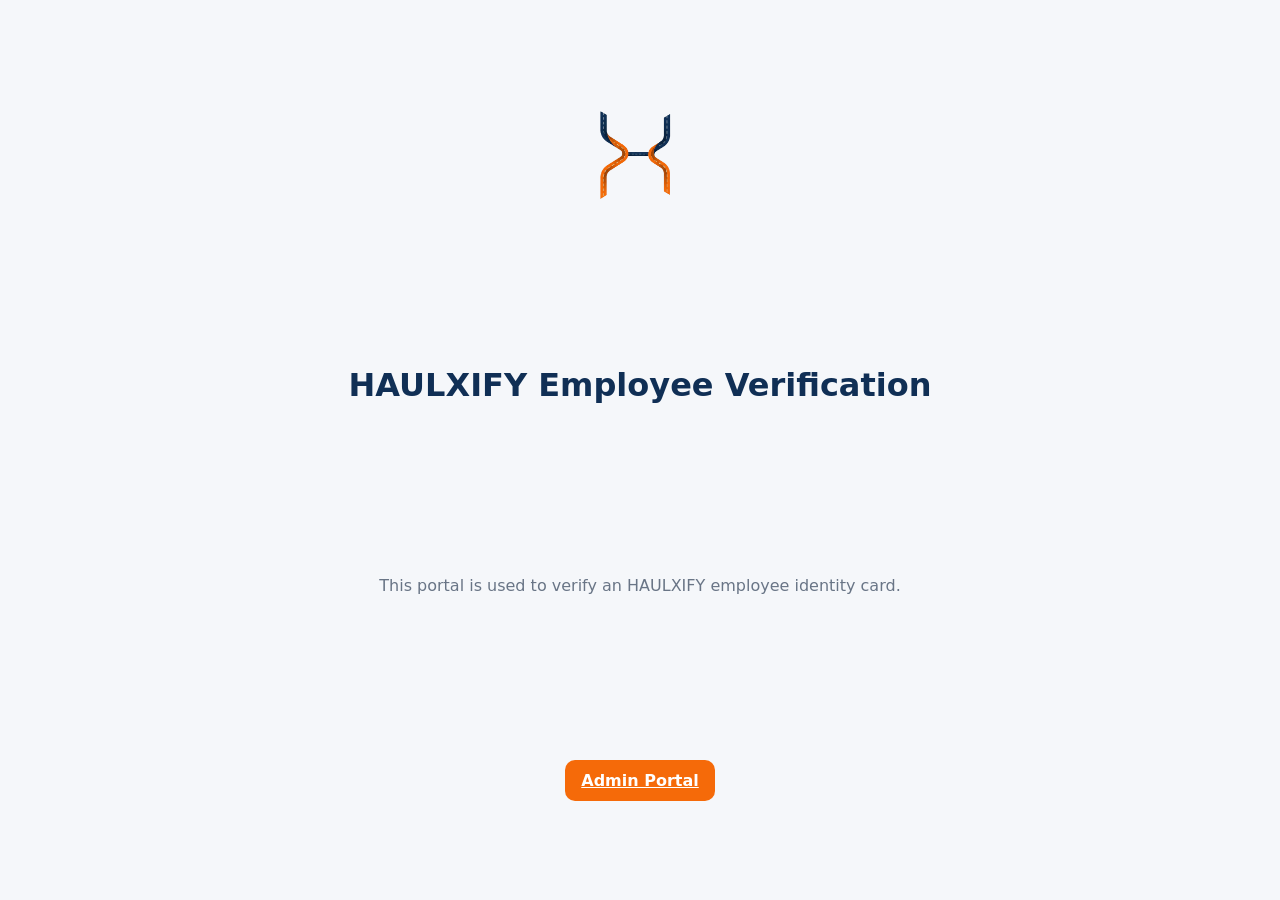
==== index.html @ c9050180 "." ====
<!doctype html>
<html lang="en">
<head>
  <meta charset="utf-8">
  <meta name="viewport" content="width=device-width,initial-scale=1">
  <meta name="referrer" content="no-referrer">
  <title>HAULXIFY Employee Verification</title>
  <link rel="icon" href="assets/logo.webp">
  <link rel="stylesheet" href="css/styles.css">
</head>
<body>
  <main class="landing">
    <img class="brand-logo" src="assets/logo.webp" alt="HAULXIFY">
    <h1>HAULXIFY Employee Verification</h1>
    <p class="muted">This portal is used to verify an HAULXIFY employee identity card.</p>
    <a class="btn primary" href="admin.html">Admin Portal</a>
  </main>
</body>
</html>
---- css/styles.css ----
:root{
  --navy:#102f55;
  --navy2:#173d68;
  --orange:#f56a09;
  --orange2:#ff8a23;
  --bg:#f5f7fa;
  --text:#17202a;
  --muted:#697586;
  --line:#dce2e8;
  --danger:#b42318;
  --white:#fff;
  --shadow:0 14px 40px rgba(16,47,85,.10);
}

*{box-sizing:border-box}
body{
  margin:0;
  font-family:Inter,ui-sans-serif,system-ui,-apple-system,Segoe UI,Roboto,Arial,sans-serif;
  background:var(--bg);
  color:var(--text);
}
button,input,textarea,select{font:inherit}
button{cursor:pointer}
.hidden{display:none!important}

.landing,.verify-shell{
  min-height:100vh;
  display:grid;
  place-items:center;
  padding:24px;
}
.landing{text-align:center}
.brand-logo{width:130px;height:110px;object-fit:contain}
.landing h1{color:var(--navy);margin:8px 0 6px}
.muted{color:var(--muted)}

.btn{
  border:0;border-radius:10px;padding:11px 16px;
  font-weight:700;transition:.15s ease;
}
.btn.primary{background:var(--orange);color:#fff}
.btn.primary:hover{background:var(--orange2)}
.btn.ghost{background:#fff;color:var(--navy);border:1px solid var(--line)}
.btn.danger{background:var(--danger);color:#fff}
.btn.small{padding:7px 10px;font-size:12px}
.btn.danger-outline{color:var(--danger);background:#fff;border:1px solid #f0b9b4}

.verify-card,.panel{
  background:#fff;
  border:1px solid var(--line);
  border-radius:18px;
  box-shadow:var(--shadow);
}
.verify-card{width:min(560px,100%);padding:28px}
.brand-row{display:flex;align-items:center;gap:10px;font-weight:800;color:var(--navy);letter-spacing:.06em}
.brand-row img{width:44px;height:40px;object-fit:contain}

.verify-footer{
  display:flex;justify-content:space-between;
  color:var(--muted);font-size:12px;margin-top:24px;
  padding-top:16px;border-top:1px solid var(--line);
}
.state{text-align:center;padding:45px 0;color:var(--muted)}
.spinner{
  width:32px;height:32px;border:4px solid #e7edf3;
  border-top-color:var(--orange);border-radius:50%;
  animation:spin .9s linear infinite;margin:0 auto 14px;
}
@keyframes spin{to{transform:rotate(360deg)}}

.employee{text-align:center}
.employee-photo{
  width:118px;height:118px;border-radius:50%;
  object-fit:cover;border:5px solid #fff;
  box-shadow:0 7px 25px rgba(0,0,0,.13);
  margin:15px auto;
  display:block;
}
.verified-mark{
  display:inline-block;
  background:#eaf8ef;color:#16703a;
  border:1px solid #b7e2c7;
  padding:7px 11px;border-radius:999px;
  font-weight:800;font-size:12px;letter-spacing:.04em;
}
.employee h1{color:var(--navy);margin:14px 0 2px}
.designation{color:var(--orange);font-weight:800;margin:0 0 22px}
.detail-grid{
  display:grid;grid-template-columns:1fr 1fr;gap:12px;text-align:left;
}
.detail-grid > div{
  border:1px solid var(--line);border-radius:10px;padding:12px;
  background:#fafbfd;
}
.detail-grid span{display:block;color:var(--muted);font-size:11px;text-transform:uppercase;letter-spacing:.05em}
.detail-grid strong{display:block;margin-top:4px;color:var(--navy);font-size:14px}

.error{
  margin-top:15px;padding:12px 14px;border-radius:10px;
  background:#fff0ef;color:var(--danger);border:1px solid #f2c3bf;
}
.notice{
  margin-top:14px;padding:12px 14px;border-radius:10px;
  background:#eef8ff;color:var(--navy);border:1px solid #c7e6fa;
}

.admin-shell{max-width:1280px;margin:0 auto;padding:24px}
.auth-panel{max-width:520px;margin:7vh auto;padding:28px}
.topbar{
  display:flex;justify-content:space-between;align-items:center;
  gap:16px;margin-bottom:20px;
}
.top-actions{display:flex;gap:10px;align-items:center}
.dashboard-grid{
  display:grid;grid-template-columns:2fr 1fr;gap:20px;
  margin-bottom:20px;
}
.panel{padding:22px}
.panel-head{
  display:flex;justify-content:space-between;align-items:flex-start;
  gap:16px;margin-bottom:18px;
}
.panel h2{margin:0;color:var(--navy)}
.panel p{margin:6px 0 0}

.form-grid{
  display:grid;grid-template-columns:1fr 1fr;gap:14px;
}
.form-grid label{font-size:13px;font-weight:700;color:var(--navy)}
.form-grid input,.form-grid textarea,.form-grid select,.search{
  width:100%;margin-top:6px;
  padding:11px 12px;border:1px solid var(--line);
  border-radius:9px;background:#fff;outline:none;
}
.form-grid input:focus,.form-grid textarea:focus,.form-grid select:focus,.search:focus{
  border-color:var(--orange);box-shadow:0 0 0 3px rgba(245,106,9,.10);
}
.full{grid-column:1 / -1}
.form-actions{display:flex;gap:10px;justify-content:flex-end}

.qr-panel{text-align:center}
.qr-box{display:inline-flex;padding:14px;background:#fff;border:1px solid var(--line);border-radius:14px}
.qr-box img,.qr-box canvas{max-width:100%;height:auto}
.qr-link{
  font-size:11px;color:var(--muted);word-break:break-all;
  margin:12px 0 16px;
}
.empty{padding:45px 20px;text-align:center;color:var(--muted);border:1px dashed var(--line);border-radius:12px}

.table-wrap{overflow-x:auto}
table{border-collapse:collapse;width:100%;min-width:900px}
th,td{text-align:left;padding:12px;border-bottom:1px solid var(--line);font-size:13px}
th{color:var(--navy);background:#fafbfd}
.row-actions{display:flex;gap:6px}
.badge{
  display:inline-block;padding:5px 8px;border-radius:999px;
  text-transform:capitalize;font-size:11px;font-weight:800;
}
.badge.active{background:#eaf8ef;color:#16703a}
.badge.frozen{background:#fff6dd;color:#8b5e00}
.badge.canceled{background:#fff0ef;color:#b42318}
.search{max-width:300px}

@media (max-width:900px){
  .dashboard-grid{grid-template-columns:1fr}
  .topbar{align-items:flex-start;flex-direction:column}
}
@media (max-width:620px){
  .admin-shell{padding:14px}
  .form-grid,.detail-grid{grid-template-columns:1fr}
  .panel{padding:16px}
  .panel-head{flex-direction:column}
  .search{max-width:none}
  .form-actions{flex-direction:column}
  .form-actions .btn{width:100%}
}
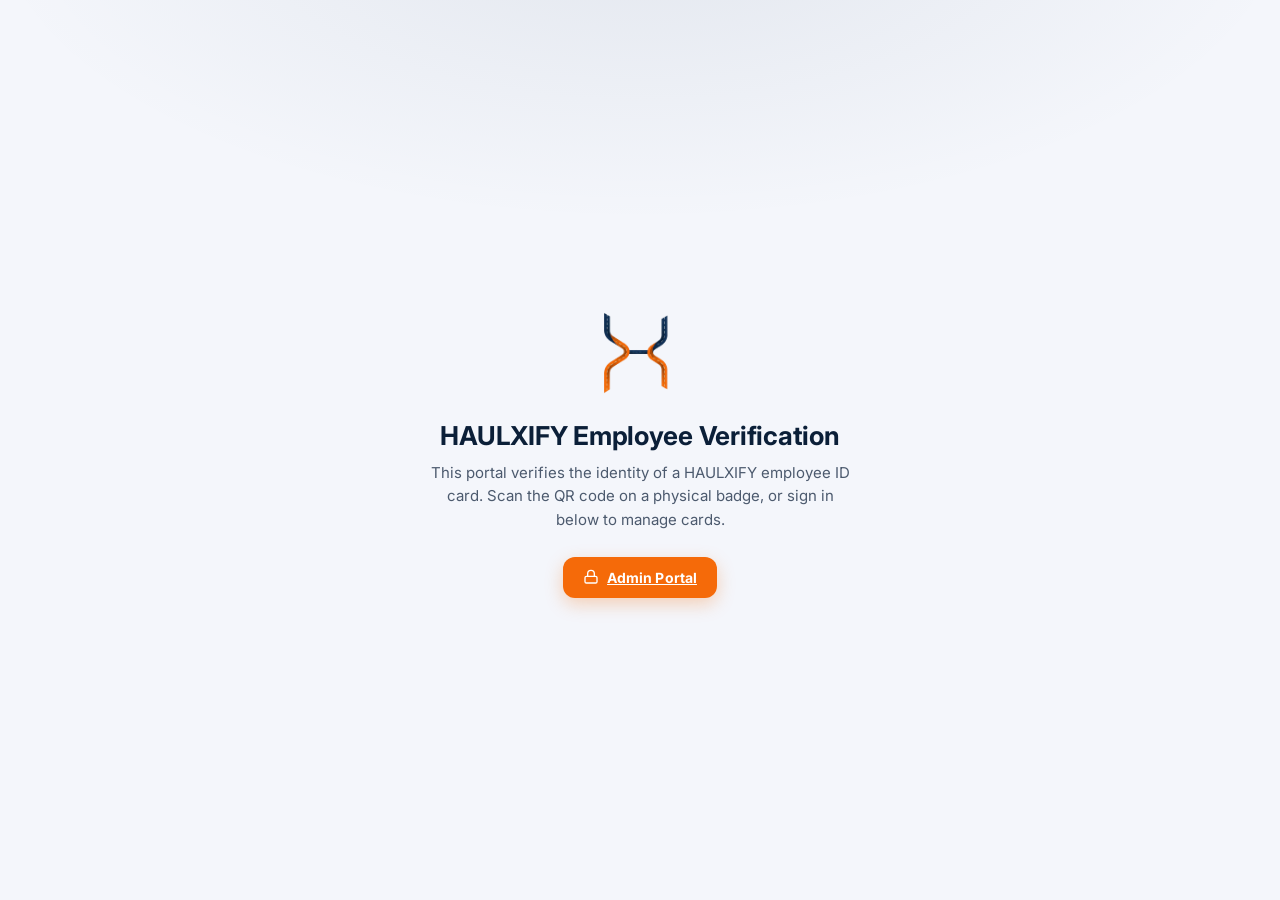
==== commit b81af69d: "." ====
--- a/index.html
+++ b/index.html
@@ -4,16 +4,26 @@
   <meta charset="utf-8">
   <meta name="viewport" content="width=device-width,initial-scale=1">
   <meta name="referrer" content="no-referrer">
+  <meta name="theme-color" content="#0b1f38">
+  <meta name="description" content="Secure digital identity verification for HAULXIFY employees.">
   <title>HAULXIFY Employee Verification</title>
   <link rel="icon" href="assets/logo.webp">
+  <link rel="preconnect" href="https://fonts.googleapis.com">
+  <link rel="preconnect" href="https://fonts.gstatic.com" crossorigin>
+  <link href="https://fonts.googleapis.com/css2?family=Inter:wght@400;500;600;700;800&family=IBM+Plex+Mono:wght@500;600&display=swap" rel="stylesheet">
   <link rel="stylesheet" href="css/styles.css">
 </head>
 <body>
   <main class="landing">
-    <img class="brand-logo" src="assets/logo.webp" alt="HAULXIFY">
-    <h1>HAULXIFY Employee Verification</h1>
-    <p class="muted">This portal is used to verify an HAULXIFY employee identity card.</p>
-    <a class="btn primary" href="admin.html">Admin Portal</a>
+    <div class="landing-inner">
+      <img class="brand-logo" src="assets/logo.webp" alt="HAULXIFY">
+      <h1>HAULXIFY Employee Verification</h1>
+      <p class="muted">This portal verifies the identity of a HAULXIFY employee ID card. Scan the QR code on a physical badge, or sign in below to manage cards.</p>
+      <a class="btn primary" href="admin.html">
+        <svg viewBox="0 0 24 24" fill="none" stroke="currentColor" stroke-width="2"><rect x="3" y="11" width="18" height="10" rx="2"/><path d="M7 11V7a5 5 0 0 1 10 0v4"/></svg>
+        Admin Portal
+      </a>
+    </div>
   </main>
 </body>
 </html>
--- a/css/styles.css
+++ b/css/styles.css
@@ -1,176 +1,436 @@
+/* ==========================================================================
+   HAULXIFY Employee ID — Design System
+   Credential-inspired: guilloché security pattern, dual-ring photo frame,
+   monospace data fields — visual cues borrowed from passports/ID cards
+   to signal authenticity, not just decoration.
+   ========================================================================== */
+
 :root{
-  --navy:#102f55;
-  --navy2:#173d68;
-  --orange:#f56a09;
-  --orange2:#ff8a23;
-  --bg:#f5f7fa;
-  --text:#17202a;
-  --muted:#697586;
-  --line:#dce2e8;
-  --danger:#b42318;
-  --white:#fff;
-  --shadow:0 14px 40px rgba(16,47,85,.10);
-}
-
-*{box-sizing:border-box}
+  /* Brand */
+  --navy-950:#081426;
+  --navy-900:#0b1f38;
+  --navy-800:#102f55;
+  --navy-700:#173d68;
+  --navy-600:#1d4a80;
+  --navy-100:#eaf0f9;
+  --navy-50:#f4f7fb;
+
+  --orange-600:#e05f04;
+  --orange-500:#f56a09;
+  --orange-400:#ff8a23;
+  --orange-100:#fff1e3;
+
+  --ink:#0f1a2b;
+  --ink-soft:#4c5a6e;
+  --ink-faint:#8494a8;
+  --line:#e2e8f1;
+  --line-soft:#edf1f6;
+  --paper:#f4f6fb;
+  --white:#ffffff;
+
+  --success-bg:#e9f9ee;
+  --success-fg:#16703a;
+  --success-line:#b7e2c7;
+  --warning-bg:#fff7e0;
+  --warning-fg:#8a5b00;
+  --warning-line:#f2dfa0;
+  --danger-bg:#fdedec;
+  --danger-fg:#b3261e;
+  --danger-line:#f3c6c2;
+
+  /* Elevation */
+  --shadow-sm:0 1px 2px rgba(11,31,56,.06), 0 1px 1px rgba(11,31,56,.04);
+  --shadow-md:0 8px 24px rgba(11,31,56,.09), 0 2px 6px rgba(11,31,56,.06);
+  --shadow-lg:0 24px 60px rgba(8,20,38,.18), 0 6px 18px rgba(8,20,38,.08);
+  --shadow-focus:0 0 0 4px rgba(245,106,9,.14);
+
+  /* Radius scale */
+  --r-sm:8px;
+  --r-md:12px;
+  --r-lg:20px;
+  --r-xl:28px;
+  --r-pill:999px;
+
+  --font-ui:"Inter",ui-sans-serif,system-ui,-apple-system,"Segoe UI",Roboto,Arial,sans-serif;
+  --font-mono:"IBM Plex Mono",ui-monospace,"SFMono-Regular",Menlo,Consolas,monospace;
+}
+
+/* ---------- Reset ---------- */
+*,*::before,*::after{box-sizing:border-box}
+html{-webkit-text-size-adjust:100%}
 body{
   margin:0;
-  font-family:Inter,ui-sans-serif,system-ui,-apple-system,Segoe UI,Roboto,Arial,sans-serif;
-  background:var(--bg);
-  color:var(--text);
-}
-button,input,textarea,select{font:inherit}
+  font-family:var(--font-ui);
+  background:var(--paper);
+  color:var(--ink);
+  -webkit-font-smoothing:antialiased;
+  text-rendering:optimizeLegibility;
+}
+button,input,textarea,select{font:inherit;color:inherit}
 button{cursor:pointer}
+img{max-width:100%;display:block}
+a{color:inherit}
 .hidden{display:none!important}
 
-.landing,.verify-shell{
+:focus-visible{outline:2px solid var(--orange-500);outline-offset:2px}
+
+@media (prefers-reduced-motion:reduce){
+  *,*::before,*::after{animation-duration:.001ms!important;animation-iteration-count:1!important;transition-duration:.001ms!important}
+}
+
+/* ==========================================================================
+   Landing
+   ========================================================================== */
+.landing{
   min-height:100vh;
   display:grid;
   place-items:center;
   padding:24px;
-}
-.landing{text-align:center}
-.brand-logo{width:130px;height:110px;object-fit:contain}
-.landing h1{color:var(--navy);margin:8px 0 6px}
-.muted{color:var(--muted)}
-
+  text-align:center;
+  background:
+    radial-gradient(1100px 520px at 50% -10%, rgba(16,47,85,.08), transparent 60%),
+    var(--paper);
+}
+.landing-inner{max-width:420px}
+.brand-logo{width:120px;height:100px;object-fit:contain;margin:0 auto 18px}
+.landing h1{
+  color:var(--navy-900);
+  font-size:26px;
+  letter-spacing:-.01em;
+  margin:0 0 10px;
+}
+.landing .muted{font-size:15px;line-height:1.55;margin:0 0 26px}
+.muted{color:var(--ink-soft)}
+
+/* ==========================================================================
+   Buttons
+   ========================================================================== */
 .btn{
-  border:0;border-radius:10px;padding:11px 16px;
-  font-weight:700;transition:.15s ease;
-}
-.btn.primary{background:var(--orange);color:#fff}
-.btn.primary:hover{background:var(--orange2)}
-.btn.ghost{background:#fff;color:var(--navy);border:1px solid var(--line)}
-.btn.danger{background:var(--danger);color:#fff}
-.btn.small{padding:7px 10px;font-size:12px}
-.btn.danger-outline{color:var(--danger);background:#fff;border:1px solid #f0b9b4}
-
-.verify-card,.panel{
-  background:#fff;
+  display:inline-flex;align-items:center;justify-content:center;gap:8px;
+  border:0;border-radius:var(--r-md);padding:12px 20px;
+  font-weight:700;font-size:14px;letter-spacing:.005em;
+  transition:transform .12s ease, box-shadow .12s ease, background-color .12s ease;
+}
+.btn svg{width:16px;height:16px;flex:none}
+.btn.primary{background:var(--orange-500);color:#fff;box-shadow:0 6px 18px rgba(245,106,9,.28)}
+.btn.primary:hover{background:var(--orange-600);transform:translateY(-1px)}
+.btn.primary:active{transform:translateY(0)}
+.btn.ghost{background:var(--white);color:var(--navy-800);border:1px solid var(--line)}
+.btn.ghost:hover{border-color:var(--navy-600);color:var(--navy-900)}
+.btn.subtle{background:var(--navy-50);color:var(--navy-800);border:1px solid var(--navy-100)}
+.btn.subtle:hover{background:var(--navy-100)}
+.btn.danger{background:var(--danger-fg);color:#fff}
+.btn.danger:hover{background:#9a201a}
+.btn.small{padding:8px 12px;font-size:12.5px;border-radius:var(--r-sm)}
+.btn.danger-outline{color:var(--danger-fg);background:#fff;border:1px solid var(--danger-line)}
+.btn.danger-outline:hover{background:var(--danger-bg)}
+.btn:disabled{opacity:.55;cursor:not-allowed;transform:none!important}
+.btn.full{width:100%}
+
+/* ==========================================================================
+   Verify page — the credential
+   ========================================================================== */
+.verify-body{background:var(--navy-950)}
+.verify-shell{
+  min-height:100vh;
+  display:grid;
+  place-items:center;
+  gap:18px;
+  padding:32px 18px;
+  background:
+    radial-gradient(900px 500px at 15% 0%, rgba(245,106,9,.10), transparent 55%),
+    radial-gradient(1000px 600px at 85% 100%, rgba(29,74,128,.35), transparent 55%),
+    linear-gradient(180deg, var(--navy-950), #050c17 65%);
+}
+
+.verify-card{
+  width:min(420px,100%);
+  background:var(--white);
+  border-radius:var(--r-xl);
+  overflow:hidden;
+  box-shadow:var(--shadow-lg);
+  position:relative;
+}
+
+.badge-header{
+  position:relative;
+  padding:22px 24px 56px;
+  background:
+    linear-gradient(160deg, var(--navy-700), var(--navy-950) 120%);
+  color:#fff;
+  /* No overflow:hidden here — .verify-card already clips to the rounded
+     card shape. Hiding overflow on the header itself would clip the photo
+     ring's intentional overlap into the white body below. */
+}
+/* Guilloché security-pattern texture — the signature detail, borrowed from
+   the fine engraved line-work used on currency and official ID cards. */
+.badge-header::before{
+  content:"";
+  position:absolute;inset:0;
+  opacity:.5;
+  background-image:url("data:image/svg+xml,%3Csvg%20xmlns='http://www.w3.org/2000/svg'%20width='120'%20height='120'%3E%3Cg%20fill='none'%20stroke='%23ffffff'%20stroke-width='1'%3E%3Cpath%20d='M-10%2020%20Q20%20-10%2050%2020%20T110%2020'%20stroke-opacity='.10'/%3E%3Cpath%20d='M-10%2040%20Q20%2010%2050%2040%20T110%2040'%20stroke-opacity='.08'/%3E%3Cpath%20d='M-10%2060%20Q20%2030%2050%2060%20T110%2060'%20stroke-opacity='.10'/%3E%3Cpath%20d='M-10%2080%20Q20%2050%2050%2080%20T110%2080'%20stroke-opacity='.08'/%3E%3Cpath%20d='M-10%20100%20Q20%2070%2050%20100%20T110%20100'%20stroke-opacity='.10'/%3E%3C/g%3E%3C/svg%3E");
+  background-size:120px 120px;
+  pointer-events:none;
+}
+.badge-header::after{
+  content:"";
+  position:absolute;left:0;right:0;bottom:0;height:1px;
+  background:linear-gradient(90deg, transparent, rgba(255,138,35,.65), transparent);
+}
+.badge-brand{position:relative;display:flex;align-items:center;gap:11px}
+.badge-logo{width:38px;height:32px;object-fit:contain;filter:brightness(0) invert(1)}
+.badge-brand-text{display:flex;flex-direction:column;line-height:1.25}
+.badge-brand-text strong{font-size:14.5px;letter-spacing:.06em}
+.badge-brand-text span{font-size:11px;color:rgba(255,255,255,.65);letter-spacing:.03em}
+
+/* Dual-ring photo frame, overlapping the header seam like an official ID photo */
+.badge-photo-ring{
+  position:absolute;left:50%;bottom:-46px;transform:translateX(-50%);
+  width:104px;height:104px;border-radius:50%;
+  background:var(--white);
+  padding:4px;
+  box-shadow:var(--shadow-md);
+}
+.badge-photo-ring::before{
+  content:"";
+  position:absolute;inset:-6px;
+  border-radius:50%;
+  border:1.5px dashed rgba(16,47,85,.28);
+}
+.badge-photo,.badge-photo-fallback{
+  width:100%;height:100%;border-radius:50%;
+  object-fit:cover;display:block;
+}
+.badge-photo-fallback{
+  display:flex;align-items:center;justify-content:center;
+  background:linear-gradient(150deg, var(--navy-700), var(--navy-600));
+  color:#fff;font-weight:800;font-size:30px;letter-spacing:.02em;
+  font-family:var(--font-mono);
+}
+.badge-photo-unknown{
+  background:linear-gradient(150deg, #5b6b80, #3d4a5c);
+  font-size:34px;
+}
+
+.employee{padding:62px 26px 8px;text-align:center}
+.verified-mark{
+  display:inline-flex;align-items:center;gap:6px;
+  background:var(--success-bg);color:var(--success-fg);
+  border:1px solid var(--success-line);
+  padding:6px 13px;border-radius:var(--r-pill);
+  font-weight:800;font-size:11.5px;letter-spacing:.05em;text-transform:uppercase;
+}
+.verified-mark svg{width:13px;height:13px;flex:none}
+.employee h1{
+  color:var(--navy-900);
+  font-size:22px;letter-spacing:-.01em;
+  margin:16px 0 3px;
+}
+.designation{
+  color:var(--orange-600);font-weight:700;font-size:13.5px;
+  margin:0 0 22px;
+}
+
+.detail-grid{display:grid;grid-template-columns:1fr 1fr;gap:10px;text-align:left}
+.detail-item{
+  display:flex;align-items:flex-start;gap:10px;
+  border:1px solid var(--line-soft);border-radius:var(--r-md);
+  padding:11px 12px;background:var(--navy-50);
+}
+.detail-icon{
+  flex:none;width:26px;height:26px;border-radius:8px;
+  display:flex;align-items:center;justify-content:center;
+  background:var(--white);color:var(--navy-700);
   border:1px solid var(--line);
-  border-radius:18px;
-  box-shadow:var(--shadow);
-}
-.verify-card{width:min(560px,100%);padding:28px}
-.brand-row{display:flex;align-items:center;gap:10px;font-weight:800;color:var(--navy);letter-spacing:.06em}
-.brand-row img{width:44px;height:40px;object-fit:contain}
+}
+.detail-icon svg{width:14px;height:14px}
+.detail-label{display:block;color:var(--ink-faint);font-size:10.5px;text-transform:uppercase;letter-spacing:.06em}
+.detail-value{
+  display:block;margin-top:2px;color:var(--navy-900);font-size:13.5px;
+  font-family:var(--font-mono);font-weight:600;letter-spacing:-.01em;
+  word-break:break-word;
+}
 
 .verify-footer{
-  display:flex;justify-content:space-between;
-  color:var(--muted);font-size:12px;margin-top:24px;
-  padding-top:16px;border-top:1px solid var(--line);
-}
-.state{text-align:center;padding:45px 0;color:var(--muted)}
-.spinner{
-  width:32px;height:32px;border:4px solid #e7edf3;
-  border-top-color:var(--orange);border-radius:50%;
-  animation:spin .9s linear infinite;margin:0 auto 14px;
-}
-@keyframes spin{to{transform:rotate(360deg)}}
-
-.employee{text-align:center}
-.employee-photo{
-  width:118px;height:118px;border-radius:50%;
-  object-fit:cover;border:5px solid #fff;
-  box-shadow:0 7px 25px rgba(0,0,0,.13);
-  margin:15px auto;
-  display:block;
-}
-.verified-mark{
-  display:inline-block;
-  background:#eaf8ef;color:#16703a;
-  border:1px solid #b7e2c7;
-  padding:7px 11px;border-radius:999px;
-  font-weight:800;font-size:12px;letter-spacing:.04em;
-}
-.employee h1{color:var(--navy);margin:14px 0 2px}
-.designation{color:var(--orange);font-weight:800;margin:0 0 22px}
-.detail-grid{
-  display:grid;grid-template-columns:1fr 1fr;gap:12px;text-align:left;
-}
-.detail-grid > div{
-  border:1px solid var(--line);border-radius:10px;padding:12px;
-  background:#fafbfd;
-}
-.detail-grid span{display:block;color:var(--muted);font-size:11px;text-transform:uppercase;letter-spacing:.05em}
-.detail-grid strong{display:block;margin-top:4px;color:var(--navy);font-size:14px}
-
-.error{
-  margin-top:15px;padding:12px 14px;border-radius:10px;
-  background:#fff0ef;color:var(--danger);border:1px solid #f2c3bf;
-}
-.notice{
-  margin-top:14px;padding:12px 14px;border-radius:10px;
-  background:#eef8ff;color:var(--navy);border:1px solid #c7e6fa;
-}
-
-.admin-shell{max-width:1280px;margin:0 auto;padding:24px}
-.auth-panel{max-width:520px;margin:7vh auto;padding:28px}
+  display:flex;justify-content:space-between;align-items:center;
+  color:var(--ink-faint);font-size:11.5px;
+  margin:22px 26px 0;padding:14px 0 20px;
+  border-top:1px dashed var(--line);
+}
+.footer-brand{font-weight:700;color:var(--navy-700);letter-spacing:.03em}
+.verify-disclaimer{
+  max-width:420px;text-align:center;color:rgba(255,255,255,.45);
+  font-size:11.5px;line-height:1.5;padding:0 12px;
+}
+
+/* ---- Loading skeleton ---- */
+.state{padding:56px 26px 8px}
+.skeleton{
+  /* No border-radius here by design — every concrete use below (a pill line,
+     a rounded box, or the circular photo fallback) sets its own, and a
+     default here would win the cascade over .badge-photo-fallback's 50%
+     since both are single-class selectors of equal specificity. */
+  background:linear-gradient(100deg, var(--line-soft) 20%, #f7f9fc 40%, var(--line-soft) 60%);
+  background-size:200% 100%;
+  animation:shimmer 1.5s ease-in-out infinite;
+}
+@keyframes shimmer{0%{background-position:150% 0}100%{background-position:-50% 0}}
+.skeleton-line{border-radius:var(--r-pill);margin:0 auto}
+.skeleton-grid{display:grid;grid-template-columns:1fr 1fr;gap:10px;margin-top:4px}
+.skeleton-box{height:52px;border-radius:var(--r-md)}
+.state-caption{
+  text-align:center;color:var(--ink-faint);font-size:12.5px;
+  margin:18px 0 0;
+}
+
+/* ---- Error state ---- */
+.error-state{
+  padding:56px 26px 40px;text-align:center;color:var(--ink-soft);
+}
+.error-icon{width:40px;height:40px;color:var(--danger-fg);margin:0 auto 14px}
+.error-state p{margin:0;font-size:14.5px;line-height:1.55;color:var(--ink);font-weight:500}
+
+/* ==========================================================================
+   Admin portal
+   ========================================================================== */
+.admin-body{background:var(--paper)}
+.admin-shell{max-width:1320px;margin:0 auto;padding:22px 24px 60px}
+
+.auth-panel{max-width:440px;margin:9vh auto;padding:34px 30px}
+.auth-panel h1{font-size:20px;color:var(--navy-900);margin:20px 0 4px;letter-spacing:-.01em}
+.auth-panel .muted{font-size:13.5px;margin:0 0 22px}
+
 .topbar{
   display:flex;justify-content:space-between;align-items:center;
-  gap:16px;margin-bottom:20px;
-}
-.top-actions{display:flex;gap:10px;align-items:center}
+  gap:16px;padding:16px 4px;margin-bottom:20px;
+  border-bottom:1px solid var(--line);
+}
+.brand-row{display:flex;align-items:center;gap:10px}
+.brand-row img{width:36px;height:31px;object-fit:contain}
+.brand-row .brand-text{display:flex;flex-direction:column;line-height:1.2}
+.brand-row .brand-text strong{font-size:14px;color:var(--navy-900);letter-spacing:.04em}
+.brand-row .brand-text span{font-size:10.5px;color:var(--ink-faint);letter-spacing:.05em;text-transform:uppercase}
+.top-actions{display:flex;gap:12px;align-items:center}
+
+/* ---- Stats strip ---- */
+.stats-bar{
+  display:grid;grid-template-columns:repeat(auto-fit,minmax(150px,1fr));
+  gap:14px;margin-bottom:22px;
+}
+.stat-card{
+  background:var(--white);border:1px solid var(--line);
+  border-left:3px solid var(--stat-accent, var(--navy-700));
+  border-radius:var(--r-md);padding:15px 16px;box-shadow:var(--shadow-sm);
+}
+.stat-card .stat-value{font-size:24px;font-weight:800;color:var(--navy-900);letter-spacing:-.02em;font-family:var(--font-mono)}
+.stat-card .stat-label{display:block;margin-top:2px;font-size:11.5px;color:var(--ink-faint);text-transform:uppercase;letter-spacing:.05em}
+.stat-card.accent-active{--stat-accent:var(--success-fg)}
+.stat-card.accent-frozen{--stat-accent:var(--warning-fg)}
+.stat-card.accent-canceled{--stat-accent:var(--danger-fg)}
+.stat-card.accent-expiring{--stat-accent:var(--orange-500)}
+
 .dashboard-grid{
-  display:grid;grid-template-columns:2fr 1fr;gap:20px;
-  margin-bottom:20px;
-}
-.panel{padding:22px}
-.panel-head{
-  display:flex;justify-content:space-between;align-items:flex-start;
-  gap:16px;margin-bottom:18px;
-}
-.panel h2{margin:0;color:var(--navy)}
-.panel p{margin:6px 0 0}
-
-.form-grid{
-  display:grid;grid-template-columns:1fr 1fr;gap:14px;
-}
-.form-grid label{font-size:13px;font-weight:700;color:var(--navy)}
+  display:grid;grid-template-columns:1.5fr 1fr;gap:18px;
+  margin-bottom:18px;align-items:start;
+}
+.panel{
+  background:var(--white);border:1px solid var(--line);
+  border-radius:var(--r-lg);box-shadow:var(--shadow-sm);padding:22px;
+}
+.panel-head{display:flex;justify-content:space-between;align-items:flex-start;gap:16px;margin-bottom:18px}
+.panel h2{margin:0;color:var(--navy-900);font-size:16.5px;letter-spacing:-.01em}
+.panel-head p{margin:5px 0 0;font-size:13px}
+
+.editing-banner{
+  display:flex;align-items:center;justify-content:space-between;gap:10px;
+  background:var(--orange-100);border:1px solid #f7cf9e;color:var(--orange-600);
+  padding:10px 14px;border-radius:var(--r-md);
+  font-size:13px;font-weight:700;margin-bottom:16px;
+}
+.editing-banner button{background:none;border:0;color:inherit;font-weight:700;text-decoration:underline;font-size:12.5px;padding:0}
+
+.form-grid{display:grid;grid-template-columns:1fr 1fr;gap:14px 16px}
+.form-grid label{font-size:12.5px;font-weight:700;color:var(--navy-800);display:block}
 .form-grid input,.form-grid textarea,.form-grid select,.search{
   width:100%;margin-top:6px;
-  padding:11px 12px;border:1px solid var(--line);
-  border-radius:9px;background:#fff;outline:none;
+  padding:10.5px 12px;border:1px solid var(--line);
+  border-radius:var(--r-sm);background:var(--navy-50);
+  outline:none;font-size:14px;transition:border-color .12s ease, box-shadow .12s ease, background-color .12s ease;
 }
 .form-grid input:focus,.form-grid textarea:focus,.form-grid select:focus,.search:focus{
-  border-color:var(--orange);box-shadow:0 0 0 3px rgba(245,106,9,.10);
-}
+  border-color:var(--orange-500);box-shadow:var(--shadow-focus);background:var(--white);
+}
+.form-grid input[readonly]{color:var(--ink-faint);background:var(--line-soft)}
+.form-grid small{display:block;margin-top:5px;font-weight:400;font-size:11.5px}
 .full{grid-column:1 / -1}
-.form-actions{display:flex;gap:10px;justify-content:flex-end}
+.form-actions{display:flex;gap:10px;justify-content:flex-end;margin-top:6px}
 
 .qr-panel{text-align:center}
-.qr-box{display:inline-flex;padding:14px;background:#fff;border:1px solid var(--line);border-radius:14px}
-.qr-box img,.qr-box canvas{max-width:100%;height:auto}
+.qr-frame{
+  display:inline-block;padding:16px;background:var(--navy-50);
+  border:1px solid var(--line);border-radius:var(--r-lg);position:relative;
+}
+.qr-frame::before,.qr-frame::after{
+  content:"";position:absolute;width:16px;height:16px;
+  border:2px solid var(--navy-700);opacity:.35;
+}
+.qr-frame::before{top:6px;left:6px;border-right:0;border-bottom:0;border-top-left-radius:6px}
+.qr-frame::after{bottom:6px;right:6px;border-left:0;border-top:0;border-bottom-right-radius:6px}
+.qr-box{display:flex;align-items:center;justify-content:center;background:#fff;border-radius:var(--r-md)}
+.qr-box canvas,.qr-box img{max-width:220px;width:100%;height:auto;border-radius:10px}
+.qr-link-row{display:flex;align-items:center;gap:8px;margin:14px 0 4px}
 .qr-link{
-  font-size:11px;color:var(--muted);word-break:break-all;
-  margin:12px 0 16px;
-}
-.empty{padding:45px 20px;text-align:center;color:var(--muted);border:1px dashed var(--line);border-radius:12px}
-
-.table-wrap{overflow-x:auto}
-table{border-collapse:collapse;width:100%;min-width:900px}
-th,td{text-align:left;padding:12px;border-bottom:1px solid var(--line);font-size:13px}
-th{color:var(--navy);background:#fafbfd}
-.row-actions{display:flex;gap:6px}
+  flex:1;font-size:11px;color:var(--ink-faint);word-break:break-all;
+  text-align:left;font-family:var(--font-mono);
+}
+.qr-actions{display:flex;gap:8px;margin-top:14px}
+.qr-actions .btn{flex:1}
+
+.empty{padding:44px 20px;text-align:center;color:var(--ink-faint);border:1px dashed var(--line);border-radius:var(--r-md);font-size:13.5px}
+
+.table-wrap{overflow-x:auto;border-radius:var(--r-md)}
+table{border-collapse:collapse;width:100%;min-width:920px}
+th,td{text-align:left;padding:12px 14px;border-bottom:1px solid var(--line-soft);font-size:13px}
+th{color:var(--ink-faint);background:var(--navy-50);font-size:11px;text-transform:uppercase;letter-spacing:.05em;font-weight:700}
+tbody tr{transition:background-color .1s ease}
+tbody tr:hover{background:var(--navy-50)}
+td.mono{font-family:var(--font-mono)}
+.row-actions{display:flex;gap:6px;flex-wrap:wrap}
+
 .badge{
-  display:inline-block;padding:5px 8px;border-radius:999px;
+  display:inline-flex;align-items:center;gap:5px;
+  padding:5px 10px;border-radius:var(--r-pill);
   text-transform:capitalize;font-size:11px;font-weight:800;
 }
-.badge.active{background:#eaf8ef;color:#16703a}
-.badge.frozen{background:#fff6dd;color:#8b5e00}
-.badge.canceled{background:#fff0ef;color:#b42318}
-.search{max-width:300px}
-
-@media (max-width:900px){
+.badge::before{content:"";width:6px;height:6px;border-radius:50%;background:currentColor}
+.badge.active{background:var(--success-bg);color:var(--success-fg)}
+.badge.frozen{background:var(--warning-bg);color:var(--warning-fg)}
+.badge.canceled{background:var(--danger-bg);color:var(--danger-fg)}
+.search{max-width:280px}
+
+.notice{
+  margin-top:14px;padding:12px 14px;border-radius:var(--r-md);
+  background:var(--navy-50);color:var(--navy-800);border:1px solid var(--navy-100);
+  font-size:13.5px;
+}
+.notice.error{background:var(--danger-bg);color:var(--danger-fg);border-color:var(--danger-line)}
+.error{
+  margin-top:15px;padding:12px 14px;border-radius:var(--r-md);
+  background:var(--danger-bg);color:var(--danger-fg);border:1px solid var(--danger-line);
+  font-size:13.5px;
+}
+
+@media (max-width:980px){
   .dashboard-grid{grid-template-columns:1fr}
-  .topbar{align-items:flex-start;flex-direction:column}
-}
-@media (max-width:620px){
-  .admin-shell{padding:14px}
+}
+@media (max-width:680px){
+  .admin-shell{padding:16px 14px 40px}
+  .topbar{flex-direction:column;align-items:flex-start;gap:10px}
   .form-grid,.detail-grid{grid-template-columns:1fr}
-  .panel{padding:16px}
+  .panel{padding:17px}
   .panel-head{flex-direction:column}
   .search{max-width:none}
   .form-actions{flex-direction:column}
   .form-actions .btn{width:100%}
-}
+  .stats-bar{grid-template-columns:repeat(2,1fr)}
+}
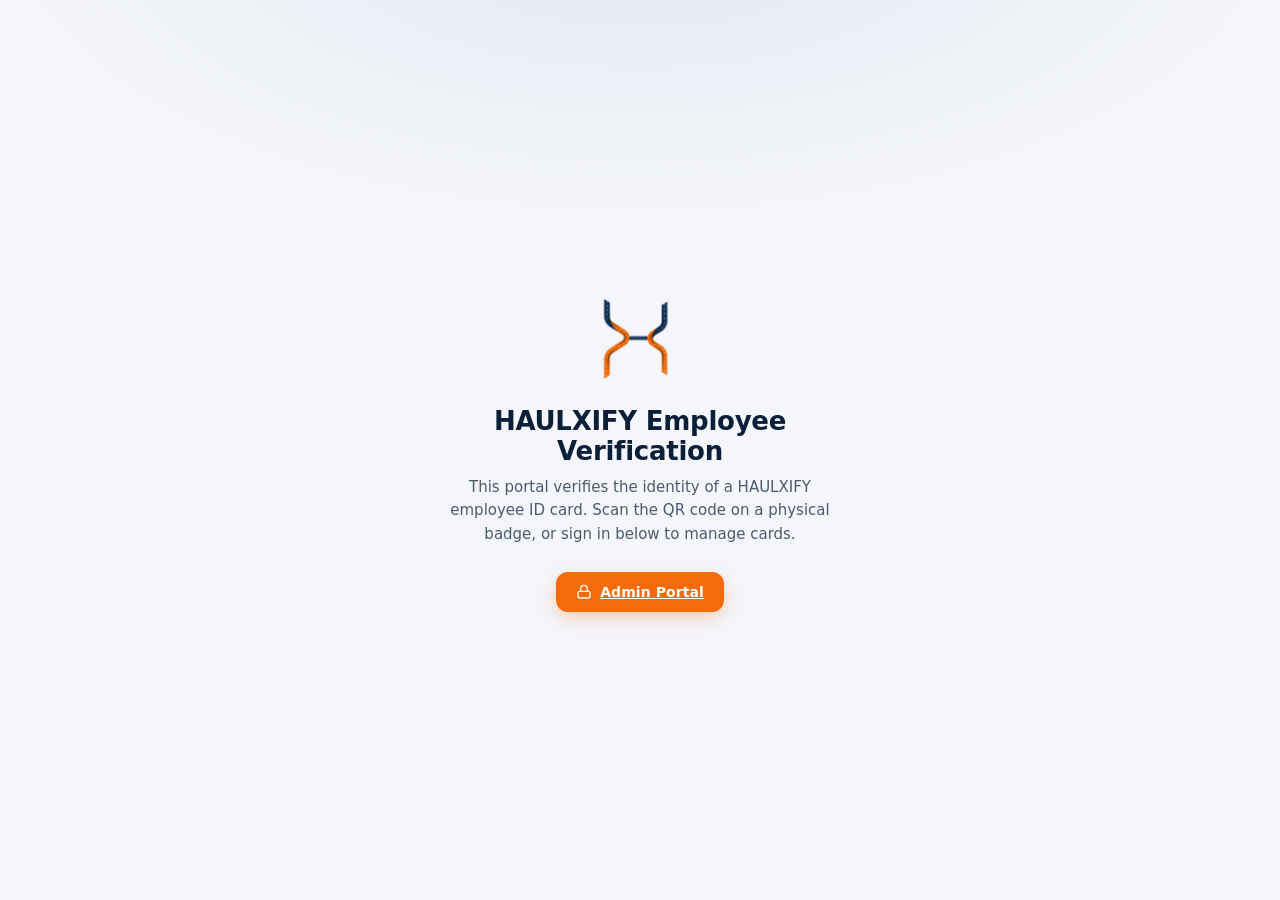
==== commit a46f427e: "." ====
--- a/index.html
+++ b/index.html
@@ -7,16 +7,13 @@
   <meta name="theme-color" content="#0b1f38">
   <meta name="description" content="Secure digital identity verification for HAULXIFY employees.">
   <title>HAULXIFY Employee Verification</title>
-  <link rel="icon" href="assets/logo.webp">
-  <link rel="preconnect" href="https://fonts.googleapis.com">
-  <link rel="preconnect" href="https://fonts.gstatic.com" crossorigin>
-  <link href="https://fonts.googleapis.com/css2?family=Inter:wght@400;500;600;700;800&family=IBM+Plex+Mono:wght@500;600&display=swap" rel="stylesheet">
+  <link rel="icon" href="assets/logo-sm.webp">
   <link rel="stylesheet" href="css/styles.css">
 </head>
 <body>
   <main class="landing">
     <div class="landing-inner">
-      <img class="brand-logo" src="assets/logo.webp" alt="HAULXIFY">
+      <img class="brand-logo" src="assets/logo-sm.webp" alt="HAULXIFY">
       <h1>HAULXIFY Employee Verification</h1>
       <p class="muted">This portal verifies the identity of a HAULXIFY employee ID card. Scan the QR code on a physical badge, or sign in below to manage cards.</p>
       <a class="btn primary" href="admin.html">
--- a/css/styles.css
+++ b/css/styles.css
@@ -51,8 +51,10 @@
   --r-xl:28px;
   --r-pill:999px;
 
-  --font-ui:"Inter",ui-sans-serif,system-ui,-apple-system,"Segoe UI",Roboto,Arial,sans-serif;
-  --font-mono:"IBM Plex Mono",ui-monospace,"SFMono-Regular",Menlo,Consolas,monospace;
+  /* System font stacks, deliberately — no web-font network round trip on
+     the verify page, which needs to render the instant it's scanned. */
+  --font-ui:ui-sans-serif,-apple-system,"Segoe UI",system-ui,Roboto,Arial,sans-serif;
+  --font-mono:ui-monospace,"SFMono-Regular",Menlo,Consolas,"Roboto Mono",monospace;
 }
 
 /* ---------- Reset ---------- */
@@ -290,6 +292,108 @@
 .error-icon{width:40px;height:40px;color:var(--danger-fg);margin:0 auto 14px}
 .error-state p{margin:0;font-size:14.5px;line-height:1.55;color:var(--ink);font-weight:500}
 
+/* ---- Pass-mode status badge (verify page, visitor passes) ---- */
+.pass-status-badge{
+  display:inline-flex;align-items:center;gap:6px;
+  padding:6px 13px;border-radius:var(--r-pill);
+  font-weight:800;font-size:11.5px;letter-spacing:.05em;text-transform:uppercase;
+  border:1px solid transparent;
+}
+.pass-status-badge.free{background:var(--success-bg);color:var(--success-fg);border-color:var(--success-line)}
+.pass-status-badge.occupied{background:var(--warning-bg);color:var(--warning-fg);border-color:var(--warning-line)}
+.pass-status-badge.locked{background:var(--navy-50);color:var(--navy-700);border-color:var(--navy-100)}
+
+/* ---- Staff sign-in strip — deliberately quiet, at the very bottom ---- */
+.staff-bar{
+  width:min(420px,100%);
+  text-align:center;
+}
+.staff-toggle{
+  background:none;border:0;color:rgba(255,255,255,.55);
+  font-size:12.5px;text-decoration:underline;text-underline-offset:2px;
+  padding:6px;
+}
+.staff-toggle:hover{color:rgba(255,255,255,.85)}
+.staff-form{
+  display:flex;flex-wrap:wrap;gap:8px;justify-content:center;
+  background:rgba(255,255,255,.06);border:1px solid rgba(255,255,255,.12);
+  border-radius:var(--r-md);padding:14px;margin-top:10px;
+}
+.staff-form input{
+  flex:1;min-width:140px;padding:9px 11px;border-radius:var(--r-sm);
+  border:1px solid rgba(255,255,255,.18);background:rgba(255,255,255,.08);
+  color:#fff;font-size:13px;outline:none;
+}
+.staff-form input::placeholder{color:rgba(255,255,255,.45)}
+.staff-form input:focus{border-color:var(--orange-400)}
+.staff-error{width:100%;color:#ffb4ab;font-size:12px;text-align:center}
+.staff-signedin{
+  font-size:12.5px;color:rgba(255,255,255,.75);
+  display:flex;align-items:center;justify-content:center;gap:8px;flex-wrap:wrap;
+  margin-top:10px;
+}
+.staff-signedin button{background:none;border:0;color:var(--orange-400);text-decoration:underline;padding:0;font-size:inherit}
+
+.staff-actions{margin-top:20px;padding-top:18px;border-top:1px dashed var(--line)}
+.staff-actions .btn{width:100%}
+
+/* ---- Modal (issue pass / mark exit) ---- */
+.modal-overlay{
+  position:fixed;inset:0;z-index:50;
+  background:rgba(8,20,38,.6);backdrop-filter:blur(2px);
+  display:flex;align-items:center;justify-content:center;padding:18px;
+}
+.modal{
+  width:min(440px,100%);max-height:88vh;overflow-y:auto;
+  background:var(--white);border-radius:var(--r-lg);
+  box-shadow:var(--shadow-lg);padding:26px;position:relative;
+}
+.modal-close{
+  position:absolute;top:14px;right:14px;
+  width:30px;height:30px;border-radius:50%;border:1px solid var(--line);
+  background:var(--white);color:var(--ink-soft);font-size:18px;line-height:1;
+  display:flex;align-items:center;justify-content:center;
+}
+.modal-close:hover{background:var(--navy-50)}
+.modal h2{margin:0 0 4px;font-size:17px;color:var(--navy-900);letter-spacing:-.01em}
+.modal .muted{font-size:13px;margin:0 0 18px}
+.modal .form-grid{gap:12px 14px}
+.modal .form-grid label{font-size:12px}
+.modal .form-actions{margin-top:16px}
+
+.host-picker{position:relative}
+.host-result{
+  display:flex;justify-content:space-between;align-items:center;gap:8px;
+  padding:9px 11px;border:1px solid var(--line);border-top:0;
+  background:var(--white);font-size:13px;cursor:pointer;
+}
+.host-result:hover{background:var(--navy-50)}
+.host-result:first-child{border-top:1px solid var(--line)}
+.host-result small{color:var(--ink-faint);font-family:var(--font-mono)}
+.host-results-list{max-height:180px;overflow-y:auto;border-radius:0 0 var(--r-sm) var(--r-sm);overflow:hidden}
+.host-picked{
+  display:flex;justify-content:space-between;align-items:center;gap:8px;
+  padding:10px 12px;background:var(--success-bg);border:1px solid var(--success-line);
+  border-radius:var(--r-sm);font-size:13px;color:var(--success-fg);font-weight:700;
+}
+.host-picked button{background:none;border:0;color:inherit;text-decoration:underline;font-weight:400;padding:0}
+
+.scan-toggle{font-size:12px;color:var(--navy-700);background:none;border:0;text-decoration:underline;padding:4px 0}
+.scan-camera{position:relative;border-radius:var(--r-md);overflow:hidden;background:#000;margin-top:8px}
+.scan-camera video{width:100%;display:block;max-height:220px;object-fit:cover}
+.scan-camera .scan-frame{
+  position:absolute;inset:16%;border:2px solid var(--orange-500);border-radius:var(--r-md);
+  box-shadow:0 0 0 999px rgba(0,0,0,.35);
+}
+.scan-hint{font-size:11.5px;color:var(--ink-faint);text-align:center;margin-top:6px}
+
+.confirm-panel{text-align:center;padding:8px 0}
+.confirm-pass-number{
+  font-family:var(--font-mono);font-size:38px;font-weight:800;color:var(--navy-900);
+  margin:6px 0 2px;
+}
+.confirm-panel p{margin:0 0 18px;color:var(--ink-soft);font-size:13.5px}
+
 /* ==========================================================================
    Admin portal
    ========================================================================== */
@@ -419,6 +523,34 @@
   background:var(--danger-bg);color:var(--danger-fg);border:1px solid var(--danger-line);
   font-size:13.5px;
 }
+
+/* ---- Visitor pass grid (locked badges, QR download only) ---- */
+.pass-grid{
+  display:grid;grid-template-columns:repeat(auto-fill,minmax(128px,1fr));
+  gap:12px;
+}
+.pass-tile{
+  border:1px solid var(--line);border-radius:var(--r-md);
+  padding:14px 10px;text-align:center;background:var(--navy-50);
+  position:relative;
+}
+.pass-tile.is-free{border-color:var(--success-line);background:var(--success-bg)}
+.pass-tile.is-occupied{border-color:var(--warning-line);background:var(--warning-bg)}
+.pass-tile .pass-lock{
+  width:26px;height:26px;margin:0 auto 8px;color:var(--ink-faint);
+  display:flex;align-items:center;justify-content:center;
+}
+.pass-tile .pass-lock svg{width:16px;height:16px}
+.pass-tile .pass-number{font-family:var(--font-mono);font-weight:800;font-size:19px;color:var(--navy-900)}
+.pass-tile .pass-tile-status{
+  display:block;margin:4px 0 10px;font-size:10px;text-transform:uppercase;
+  letter-spacing:.05em;font-weight:700;color:var(--ink-faint);
+}
+.pass-tile.is-free .pass-tile-status{color:var(--success-fg)}
+.pass-tile.is-occupied .pass-tile-status{color:var(--warning-fg)}
+.pass-tile .btn{width:100%}
+
+.visit-table-wrap{margin-top:16px}
 
 @media (max-width:980px){
   .dashboard-grid{grid-template-columns:1fr}
